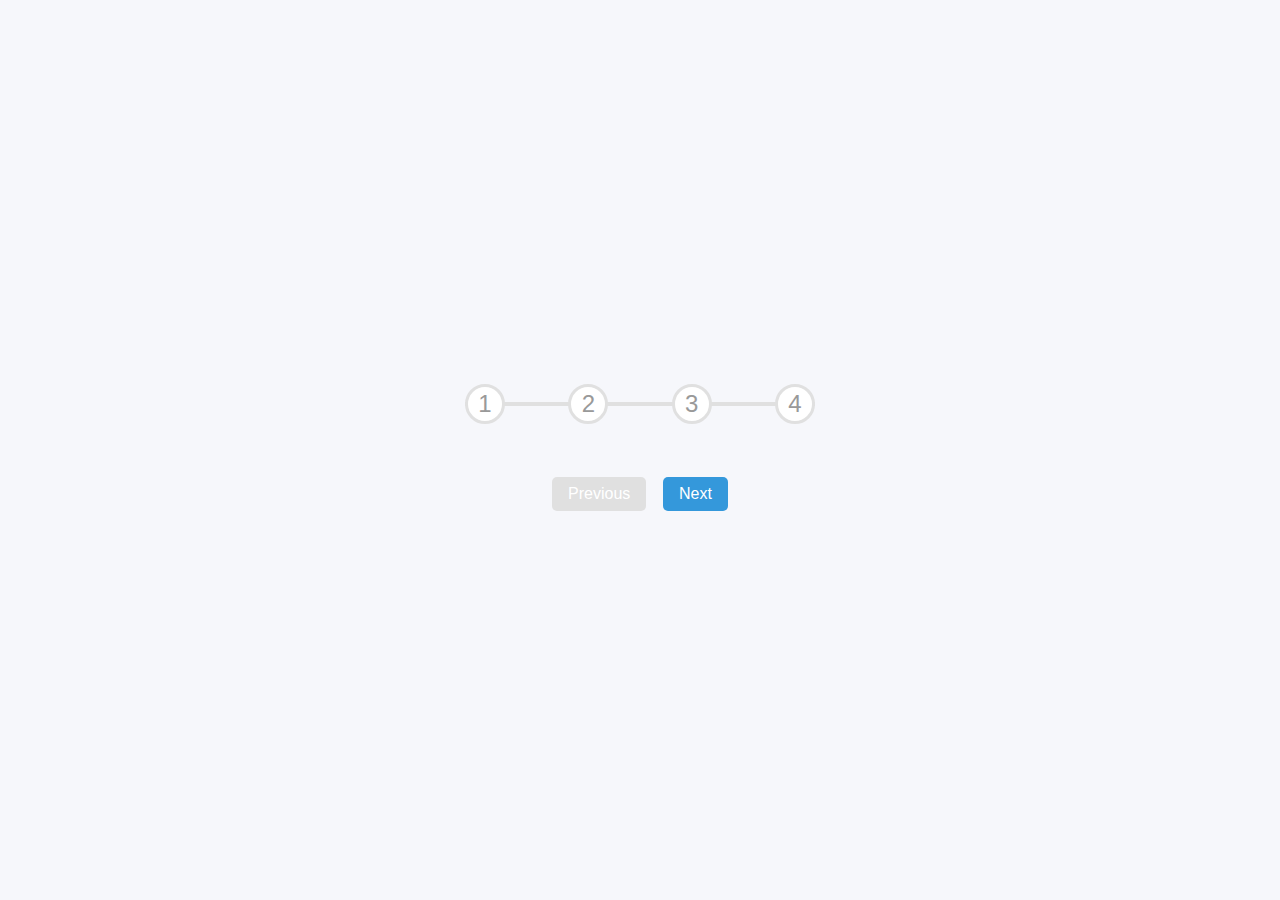
==== Day-02-ProgressSteps/index.html @ 78a32cc8 "started with day-02, done with UI" ====
<!DOCTYPE html>
<html lang="en">
<head>
    <meta charset="UTF-8">
    <meta name="viewport" content="width=device-width, initial-scale=1.0">
    <link rel="stylesheet" href="./style.css">
    <title>Progress Steps</title>
</head>
<body>
    <div class="container">
        <div class="progress-container">
            <div class="progress" id="progress"></div>
            <div class="circle active" tabindex="0">1</div>
            <div class="circle">2</div>
            <div class="circle">3</div>
            <div class="circle">4</div>
        </div>
        <button class="btn" id="prev" disabled>Previous</button>
        <button class="btn" id="next">Next</button>
    </div>
    <script src="./script.js"></script>
</body>
</html>
---- Day-02-ProgressSteps/style.css ----
* {
    box-sizing: border-box;
    margin: 0;
    padding: 0;
}

:root {
    --line-border-fill: #3498db;
    --line-border-empty: #e0e0e0;
    --bg-clr: #f6f7fb;
    --circle-bg: #fff;
    --circle-clr: #999;
}

body {
    font-family: 'Gill Sans', 'Gill Sans MT', Calibri, 'Trebuchet MS', sans-serif;
    display: flex;
    justify-content: center;
    align-items: center;
    overflow: hidden;
    height: 100vh;
    background-color: var(--bg-clr);
    font-size: 1.5rem;
}

.container {
    text-align: center;
}

.progress-container {
    display: flex;
    justify-content: space-between;
    position: relative;
    margin-bottom: 3rem;
    max-width: 100%;
    width: 350px;
}

.progress-container::before{
    content: "";
    background-color: var(--line-border-empty);
    position: absolute;
    top: 50%;
    left: 0;
    transform:  translateY(-50%);
    height: 4px;
    width: 100%;
    z-index: -1;
}

.progress {
    background-color: var(--line-border-fill);
    position: absolute;
    top: 50%;
    left: 0;
    transform:  translateY(-50%);
    height: 4px;
    width: 0%;
    transition: 0.4s ease;
    z-index: -1;
}

.circle {
    background-color: var(--circle-bg);
    color: var(--circle-clr);
    width: 40px;
    height: 40px;
    border-radius: 50%;
    display: flex;
    align-items: center;
    justify-content: center;
    border: 3px solid var(--line-border-empty);
    transition: .4s ease;
}

.circle:active {
   border-color: var(--line-border-fill);
   /* border-color:red */
}

.btn {
    background-color: var(--line-border-fill);
    color: #fff;
    border: 0;
    font-family: inherit;
    padding: .5rem 1rem;
    border-radius: 5px;
    font-size: 1rem;
    cursor: pointer;
    margin: 5px;
}

.btn:active {
    transform: scale(0.98);
    
}


.btn:focus {
    outline: none;
}

.btn:disabled {
    background-color: var(--line-border-empty);
    cursor: not-allowed;
}
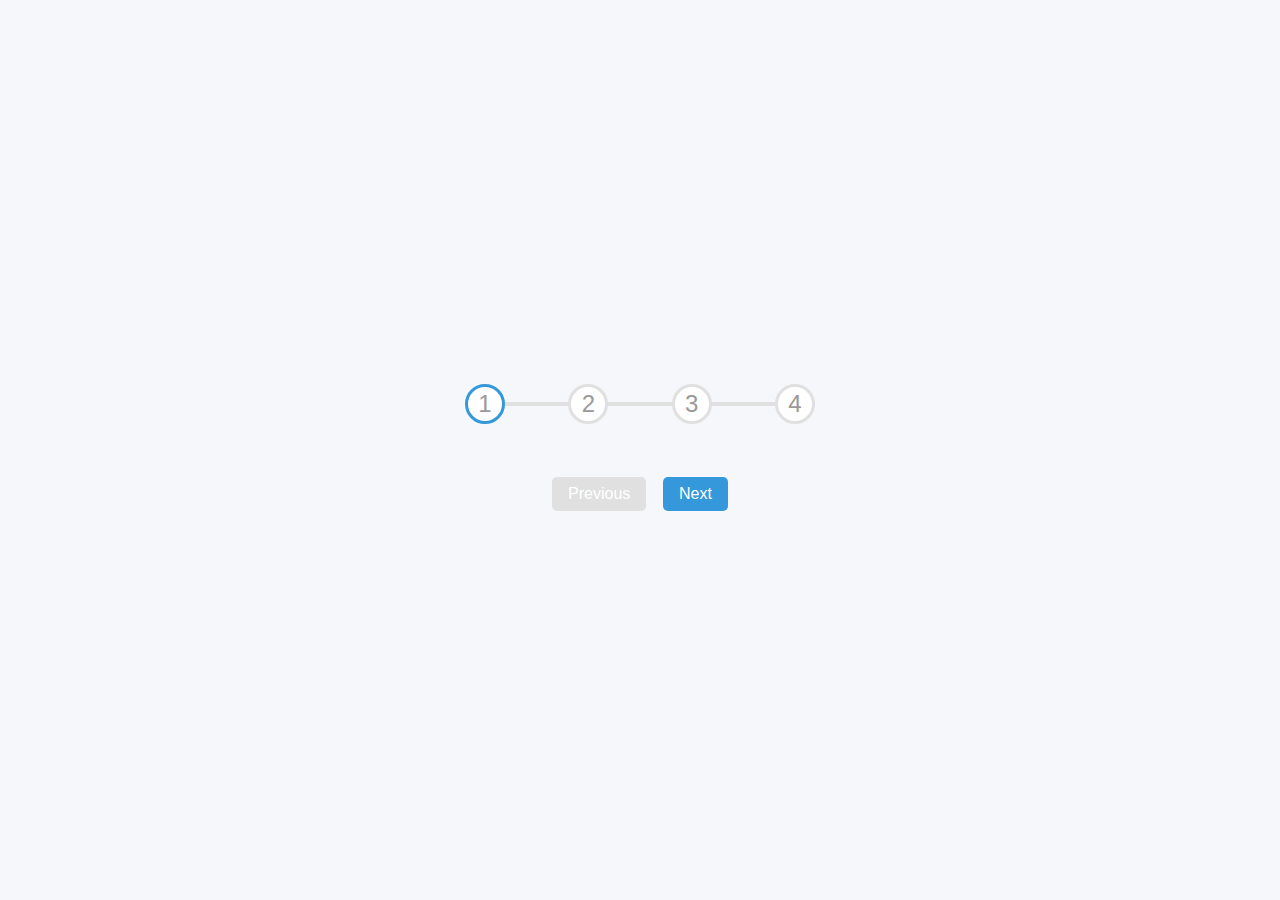
==== commit 2e5d6881: "day02 task done, added functions for progress bar and corrected first active border-color" ====
--- a/Day-02-ProgressSteps/index.html
+++ b/Day-02-ProgressSteps/index.html
@@ -10,7 +10,7 @@
     <div class="container">
         <div class="progress-container">
             <div class="progress" id="progress"></div>
-            <div class="circle active" tabindex="0">1</div>
+            <div class="circle active">1</div>
             <div class="circle">2</div>
             <div class="circle">3</div>
             <div class="circle">4</div>
--- a/Day-02-ProgressSteps/style.css
+++ b/Day-02-ProgressSteps/style.css
@@ -73,9 +73,8 @@
     transition: .4s ease;
 }
 
-.circle:active {
+.circle.active {
    border-color: var(--line-border-fill);
-   /* border-color:red */
 }
 
 .btn {
@@ -92,7 +91,6 @@
 
 .btn:active {
     transform: scale(0.98);
-    
 }
 
 
@@ -102,5 +100,5 @@
 
 .btn:disabled {
     background-color: var(--line-border-empty);
-    cursor: not-allowed;
+    cursor: not-allowed; 
 }
